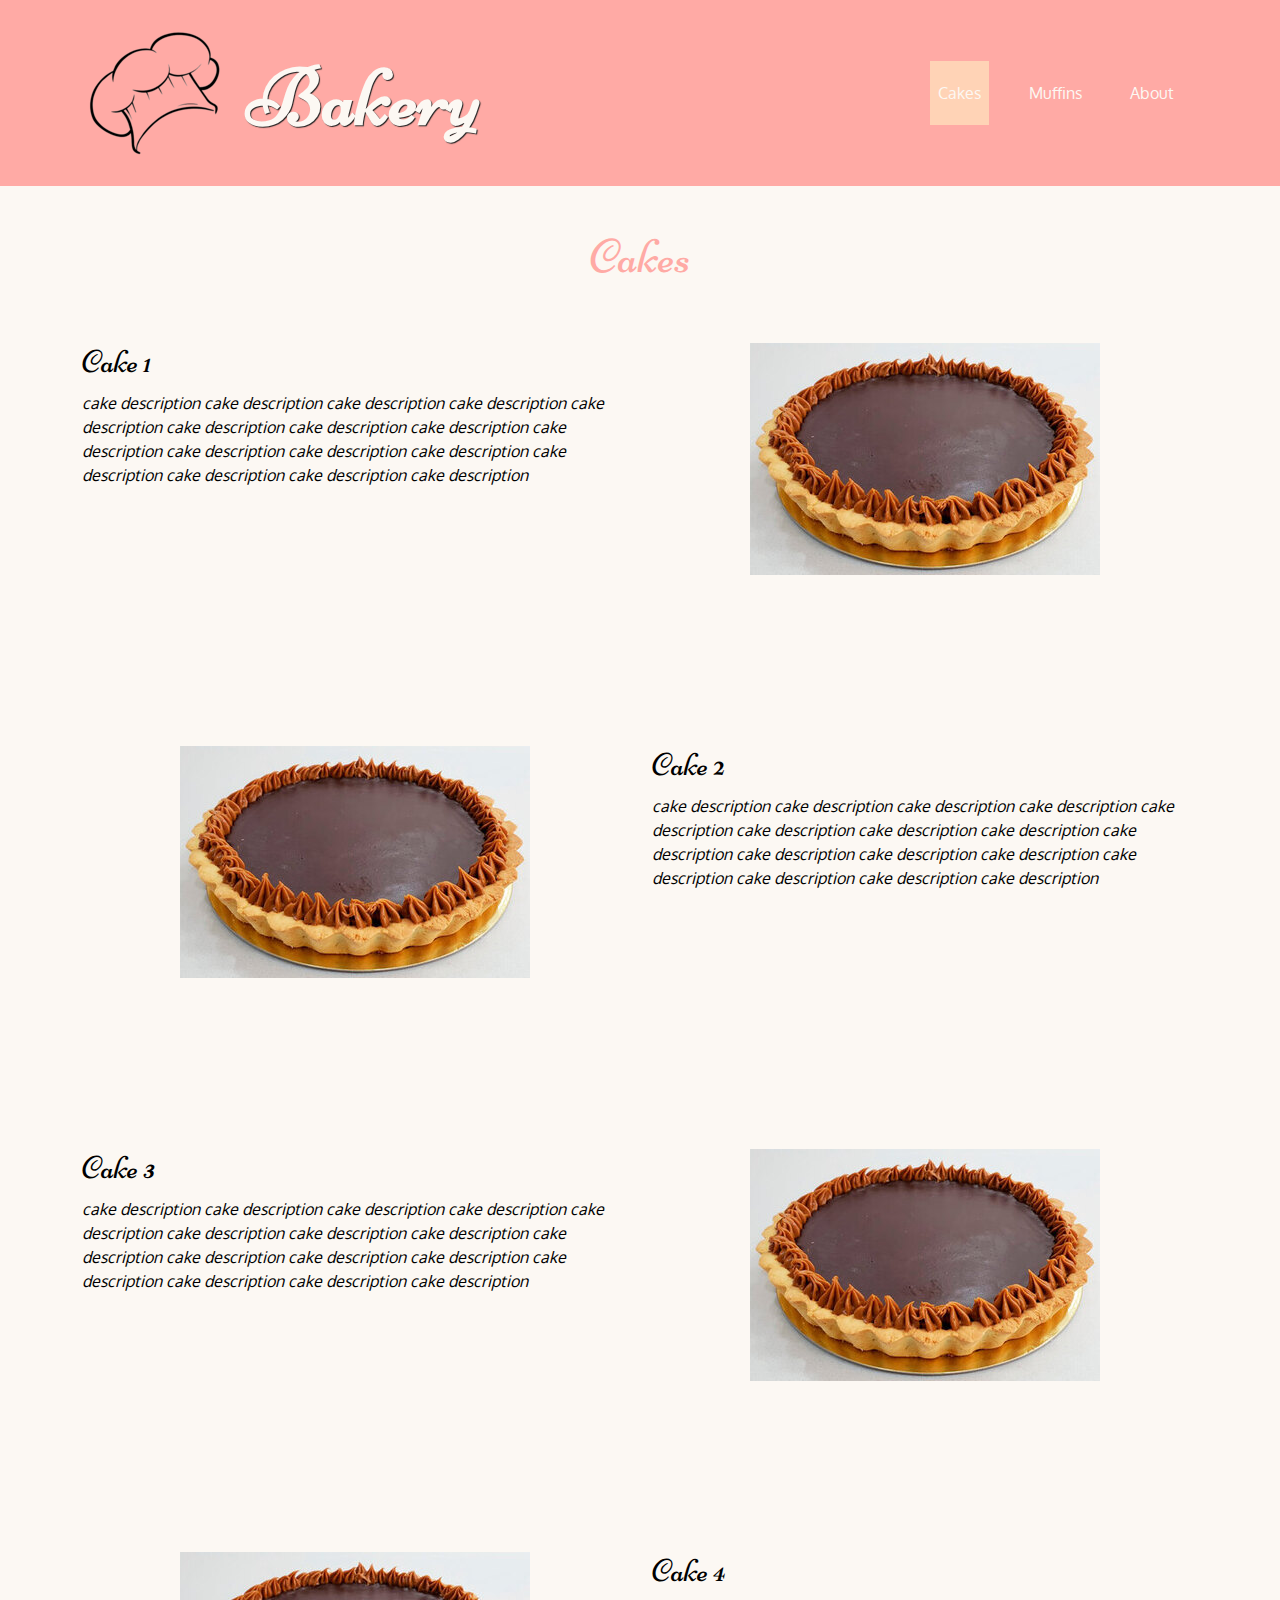
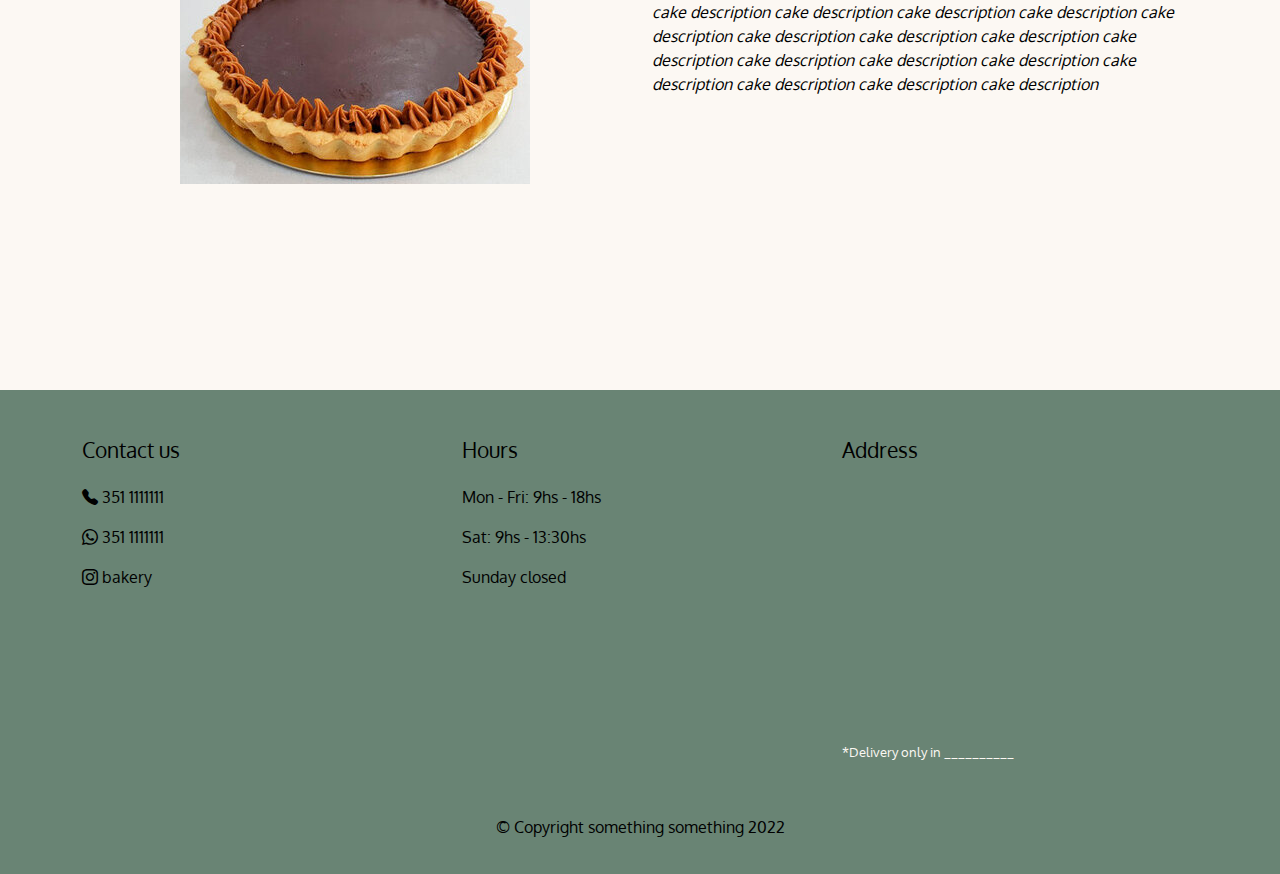
==== cake-menu.html @ cbf2c80a "Upload files" ====
<!doctype html>
<html lang="en">
  <head>
    <meta charset="utf-8">
    <meta name="viewport" content="width=device-width, initial-scale=1">
    <title>Bakery</title>
    <link rel="stylesheet" href="css/bootstrap.min.css">
    <link rel="stylesheet" href="css/styles.css">
    <link rel="preconnect" href="https://fonts.googleapis.com">
    <link rel="preconnect" href="https://fonts.gstatic.com" crossorigin>
    <link href="https://fonts.googleapis.com/css2?family=Oxygen:wght@300;400;700&display=swap" rel="stylesheet">
    <link href="https://fonts.googleapis.com/css2?family=Niconne&display=swap" rel="stylesheet">
    <link rel="stylesheet" href="https://cdn.jsdelivr.net/npm/bootstrap-icons@1.7.2/font/bootstrap-icons.css">    
</style>
  </head>
<body>
    <header>
        <nav id="header-nav" class="navbar navbar-default navbar-light">
            <div class="container">
                <div class="navbar-header">

                    <a href="index.html" class="float-start d-none d-md-block">
                        <div id="logo-img" alt="Logo image"></div>
                    </a>

                    <div class="navbar-brand">
                        <a href="index.html"><h1>Bakery</h1></a>
                    </div>

                </div> <!--End .navbar-header-->

<!-- NAVBAR TOGGLE ITEMS-->
                <button class="navbar-toggler d-md-none" type="button" data-bs-toggle="collapse" data-bs-target="#navbarSupportedContent" aria-controls="navbarSupportedContent" aria-expanded="false" aria-label="Toggle navigation">
                    <span class="navbar-toggler-icon"></span>
                </button>
                <div class="collapse navbar-collapse d-md-none" id="navbarSupportedContent">
                    <ul id="nav-list" class="navbar-nav float-none">
                        <li class="nav-item">
                            <a class="nav-link" href="index.html">Home</a></li>
                        <li class="nav-item">
                            <a class="nav-link active" href="cake-menu.html">Cakes</a></li>
                        <li class="nav-item">
                            <a class="nav-link" href="">Muffins</a></li>
                        <li class="nav-item">
                            <a class="nav-link" href="">About</a></li>
                    </ul><!--End #nav-list-->
                </div> <!--End navbar items md- -->

<!--NAVBAR ITEMS-->
                <div class="d-none d-md-block">
                    <ul id="nav-list" class="navbar-nav float-end list-group list-group-horizontal">
                        <li class="nav-item list-group-item">
                            <a class="nav-link active" href="cake-menu.html">
                                <div>Cakes</div></a></li>
                        <li class="nav-item list-group-item">
                            <a class="nav-link" href="">
                                <div>Muffins</div></a></li>
                        <li class="nav-item list-group-item">
                            <a class="nav-link" href="">
                                <div>About</div></a></li>        
                    </ul> <!--End #nav-list-->
                </div> <!--End navbar items md+ -->

            </div> <!--End .container-->
        </nav> <!--End #header-nav-->
    </header>

    

    <div id="main-content" class="container">
        <div id="cake-title">
            Cakes
        </div>
        <div id="cake-list" class="row">

            <div class="cake-item col-md-6">
                <h2>Cake 1</h2>
                <p>cake description cake description cake description cake description cake description cake description cake description cake description
                    cake description cake description cake description cake description cake description cake description cake description cake description
                </p>
            </div>
            <div class="cake-img col-md-6">
                <img src="images/menu/cake-1.jpg">
            </div>

            <div class="cake-item col-md-6 d-md-none">
                <h2>Cake 2</h2>
                <p>cake description cake description cake description cake description cake description cake description cake description cake description
                    cake description cake description cake description cake description cake description cake description cake description cake description
                </p>
            </div>
            <div class="cake-img col-md-6">
                <img src="images/menu/cake-1.jpg">
            </div>
            <div class="cake-item col-md-6 d-none d-md-block">
                <h2>Cake 2</h2>
                <p>cake description cake description cake description cake description cake description cake description cake description cake description
                    cake description cake description cake description cake description cake description cake description cake description cake description
                </p>
            </div>

            <div class="cake-item col-md-6">
                <h2>Cake 3</h2>
                <p>cake description cake description cake description cake description cake description cake description cake description cake description
                    cake description cake description cake description cake description cake description cake description cake description cake description
                </p>
            </div>
            <div class="cake-img col-md-6">
                <img src="images/menu/cake-1.jpg">
            </div>

            <div class="cake-item col-md-6 d-md-none">
                <h2>Cake 4</h2>
                <p>cake description cake description cake description cake description cake description cake description cake description cake description
                    cake description cake description cake description cake description cake description cake description cake description cake description
                </p>
            </div>
            <div class="cake-img col-md-6">
                <img src="images/menu/cake-1.jpg">
            </div>
            <div class="cake-item col-md-6 d-none d-md-block">
                <h2>Cake 4</h2>
                <p>cake description cake description cake description cake description cake description cake description cake description cake description
                    cake description cake description cake description cake description cake description cake description cake description cake description
                </p>
            </div>
        </div>
    </div>

    <!--FOOTER-->
    <footer class="panel-footer">
        <div class="container">
            <div class="row">

                <section id="contact" class="col-sm-4">
                    <span>Contact us</span><br>
                    <a id="phone" href="tel:351 1111111">
                        <i class="bi-telephone-fill"></i><span> 351 1111111</span> </a> <br>
                    <i class="bi-whatsapp"></i> 351 1111111<br>
                    <i class="bi-instagram"></i> bakery
                    <hr class="d-block d-sm-none">
                </section> <!--End #contact-->

                <section id="hours" class="col-sm-4">
                    <span>Hours</span><br>
                    Mon - Fri: 9hs - 18hs<br>
                    Sat: 9hs - 13:30hs<br>
                    Sunday closed
                    <hr class="d-block d-sm-none">
                </section><!--End #hours-->

                <section id="address" class="col-sm-4">
                    <span>Address</span><br>
                    <a href="https://goo.gl/maps/Xf9P3nzcK1SXsa2G6" target="_blank">
                            <iframe src="https://www.google.com/maps/embed?pb=!1m18!1m12!1m3!1d13636.549228930187!2d-64.28550928831102!3d-31.299949891001837!2m3!1f0!2f0!3f0!3m2!1i1024!2i768!4f13.1!3m3!1m2!1s0x94329cf75ca7fb19%3A0x942d968762389d9a!2sVilla%20Allende%20Shopping%20-%20VAS!5e0!3m2!1ses!2sar!4v1642970836503!5m2!1ses!2sar"
                            width="100%" height="250" style="border:0;" allowfullscreen="" loading="lazy"></iframe></a>
                    <p>*Delivery only in __________</p>
                </section><!--End #address-->

            </div> <!--End .row-->
            <div class="text-center">&copy; Copyright something something 2022</div>
        </div> <!--End .container-->
    </footer>
        

  <!-- jQuery (Bootstrap JS plugins depend on it) -->
  <script src="js/jquery-3.6.0.min.js"></script>
  <script src="js/bootstrap.min.js"></script>
  <script src="js/script.js"></script>
</body>
</html>
---- css/styles.css ----
/*https://colorhunt.co/palette/ffaaa5fcf8f3ffd3b6698474 COLOR PALETTE*/

body {
    font-size: 16px;
    color: #000;
    background-color: #FCF8F3;
    font-family: 'Oxygen', sans-serif;
}

/*HEADER*/
#header-nav{
    background-color: #FFAAA5;
}

#logo-img{
    background: url('../images/logo-xlg.png') no-repeat;
    width: 150px;
    height: 150px;
    margin: 10px 15px 10px 0;
}

.navbar-brand{
  padding-top: 20px;
}

.navbar-brand h1 { /*BAKERY NAME*/
  font-family: 'Niconne', cursive;
  color: #FCF8F3;
  font-size: 4em;
  font-weight: bold;
  text-shadow: 1px 1px 1px #222;
  margin-top: 10%;
  margin-bottom: 10%;
}
.navbar-brand a:hover, .navbar-brand a:link, .navbar-brand li:active, .navbar-brand a:visited {
  text-decoration: none;
}

#nav-list a { /*NAVBAR ITEMS*/
  color: #FCF8F3;
  text-align: center;
  padding-left: 8px;
  padding-right: 8px;
  padding-top: 20px;
  padding-bottom: 20px;
}
#nav-list a:hover, #nav-list .active {
  background: #FFD3B6;
  padding-left: 8px;
  padding-right: 8px;
  padding-top: 20px;
  padding-bottom: 20px;
}  
#nav-list li{
  background: transparent;
  border: none;
}

header{
  margin-bottom: 30px;
}/* End HEADER*/

/*JUMBOTRON*/
.container .jumbotron{
  margin-bottom: 30px;
}

/*TILES*/
#main-content > h2{ /*our products*/
  font-family: 'Niconne', cursive;
  color: #FFAAA5;
  text-align: center;
  font-size: 3em;
  margin-bottom: 30px;
}

#cake-tile, #muffin-tile, #more-products-tile{
  height: 300px;
  width: 80%;
  margin-bottom: 15px;
  margin-left: auto;
  margin-right: auto;
  position: relative;
  border: 3px solid #FFD3B6;
  overflow: hidden;
}
#cake-tile:hover, #muffin-tile:hover, #more-products-tile:hover{
  box-shadow: 0 1px 5px 1px #698474;
}

#cake-tile{
  background: url('../images/cake-tile.jpg') no-repeat;
  background-position: center;
}
#muffin-tile{
  background: url('../images/muffin-tile.jpg') no-repeat;
  background-position: center;
}
#more-products-tile{
  background: url('../images/more-products-tile.png') no-repeat;
  background-position: center;
}

#cake-tile span, #muffin-tile span, #more-products-tile span{
  position: absolute;
  bottom: 0;
  right: 0;
  width: 100%;
  text-align: center;
  font-size: 1.8em;
  font-family: 'Niconne', cursive;
  background-color: #FFD3B6;
  color: #000;
  opacity: .7;
} /* End TILES*/

/*FOOTER*/
.panel-footer{
  margin-top: 35px;
  padding-top: 35px;
  padding-bottom: 35px;
  background-color: #698474;
}
.panel-footer div.row{
  margin-bottom: 35px;
}
#hours, #address, #contact{
  line-height: 2.5;
}

#hours > span, #address > span, #contact > span { /*TITLES*/
  font-size: 1.3em;
}

#address p{ /* delivery in__*/
  color: #FCF8F3;
  font-size: .8em; 
  line-height: 1.8;
}
#contact #phone{
  color: #000;
  text-decoration: none;
} /*End FOOTER*/

/*CAKE-MENU PAGE*/
#cake-title{ /*MAIN TITLE*/
  color: #FFAAA5;
  font-family: 'Niconne', cursive;
  text-align: center;
  font-size: 3em;
  margin-top: 35px;
  margin-bottom: 50px;
}
.cake-item h2{ /*CAKES TITLE*/
  font-family: 'Niconne', cursive;
  font-size: 2em;
  margin-bottom: 10px;
}
.cake-item p{ /*CAKE DESCRIPTION*/
  font-style: italic;
}

.cake-img{
  text-align: center;
  margin-bottom: 15%;
}
.cake-item{
  margin-bottom: 15%;
} /*End CAKE-MENU PAGE*/

/*MEDIA QUERIES
https://getbootstrap.com/docs/5.0/layout/breakpoints/ */

/*Large and Medium Devices*/
@media (min-width: 768px) and (max-width: 1199px) {

  /* Header */
  #logo-img {
    background: url('../images/logo-lg.png') no-repeat;
    width: 100px;
    height: 100px;
    margin: 5px 5px 5px 0;
  }
  .navbar-brand h1{ /*Bakery name*/
    margin-top: 5px;
    font-size: 6vw;
  }
}

/*Small Devices*/
@media (min-width: 576px) and (max-width: 767px) {

  /* Header */
  .navbar-brand {
    padding-top: 10px;
    height: 80px;
  }
  .navbar-brand h1 { /*Bakery name*/
    font-size: 6vw;
  }

  /*Cake-menu page*/
  #cake-list .cake-item{
    margin-bottom: 0;
  }
}

/*Extra Small Devices*/
@media (max-width:575px){
  /*HEADER*/
  .navbar-brand h1{
    padding-top: 5px;
    font-size: 8vw;
  }

  /*Cake-menu page*/
  #cake-list .cake-item{
    margin-bottom: 0;
  }

  /*FOOTER*/
  .panel-footer section{
    margin-bottom: 30px;
    text-align: center;
  }

  .panel-footer section hr{
    width: 70%;
    margin: 30px auto 0 auto;
  }
}
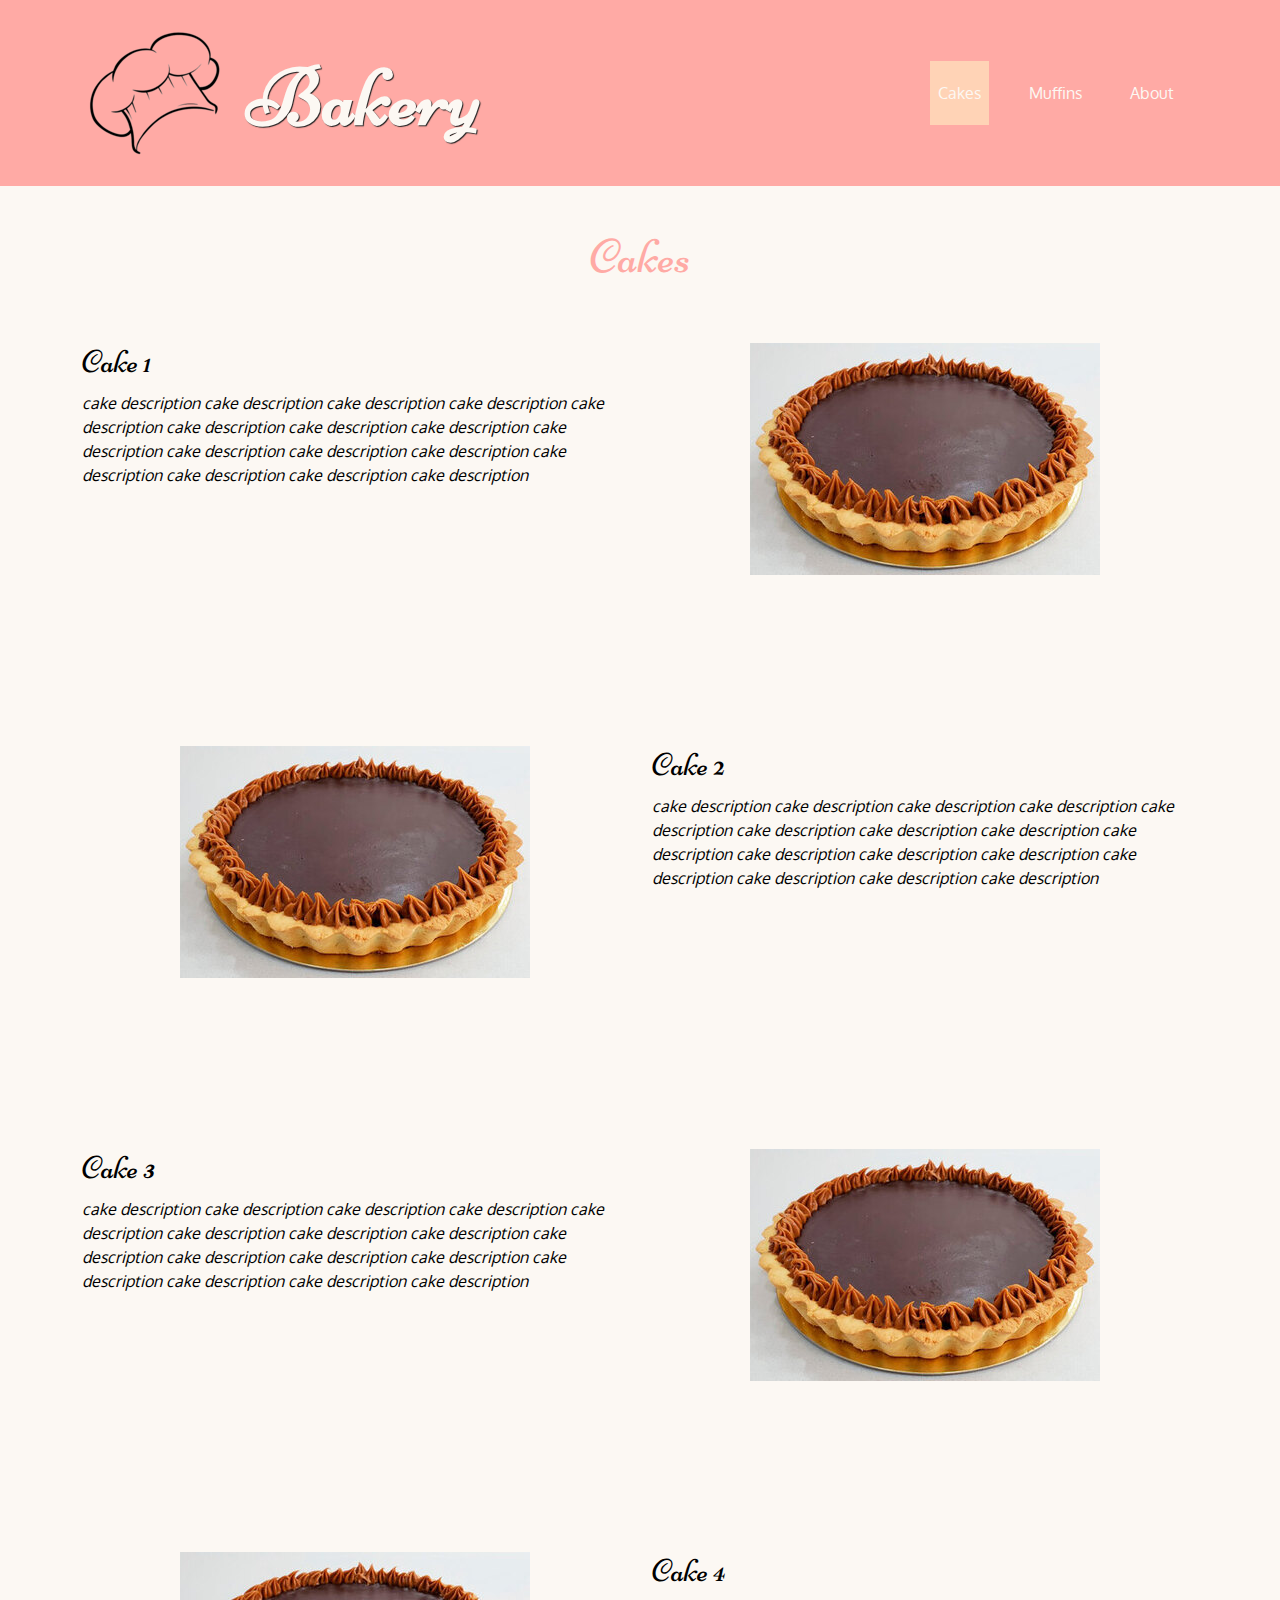
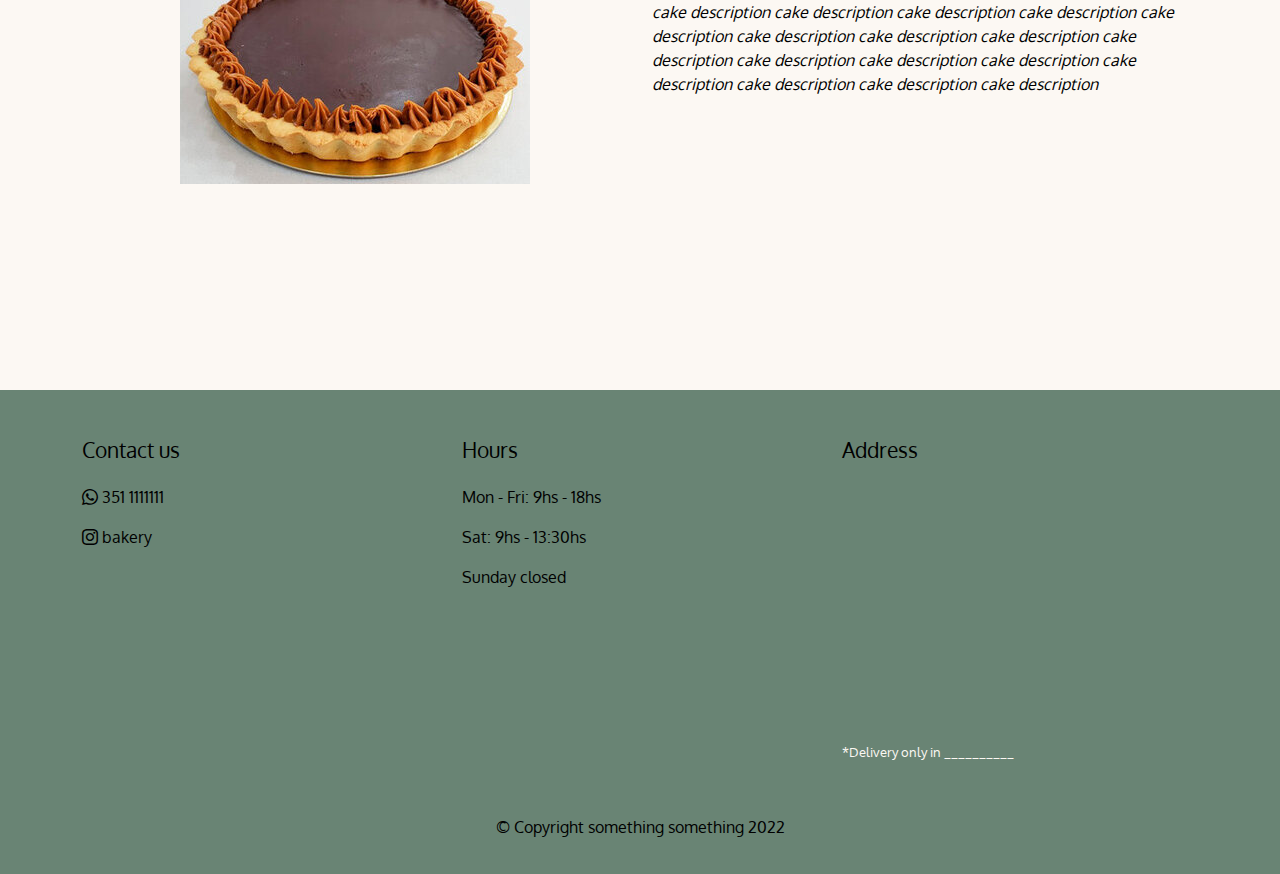
==== commit 71b0fdc5: "Update cake-menu.html" ====
--- a/cake-menu.html
+++ b/cake-menu.html
@@ -135,8 +135,7 @@
                 <section id="contact" class="col-sm-4">
                     <span>Contact us</span><br>
                     <a id="phone" href="tel:351 1111111">
-                        <i class="bi-telephone-fill"></i><span> 351 1111111</span> </a> <br>
-                    <i class="bi-whatsapp"></i> 351 1111111<br>
+                        <i class="bi-whatsapp"></i><span> 351 1111111</span> </a> <br>
                     <i class="bi-instagram"></i> bakery
                     <hr class="d-block d-sm-none">
                 </section> <!--End #contact-->
@@ -168,4 +167,4 @@
   <script src="js/bootstrap.min.js"></script>
   <script src="js/script.js"></script>
 </body>
-</html>+</html>
--- a/css/styles.css
+++ b/css/styles.css
@@ -137,7 +137,7 @@
   font-size: .8em; 
   line-height: 1.8;
 }
-#contact #phone{
+#contact #phone, #contact{
   color: #000;
   text-decoration: none;
 } /*End FOOTER*/
@@ -228,4 +228,4 @@
     width: 70%;
     margin: 30px auto 0 auto;
   }
-}+}
